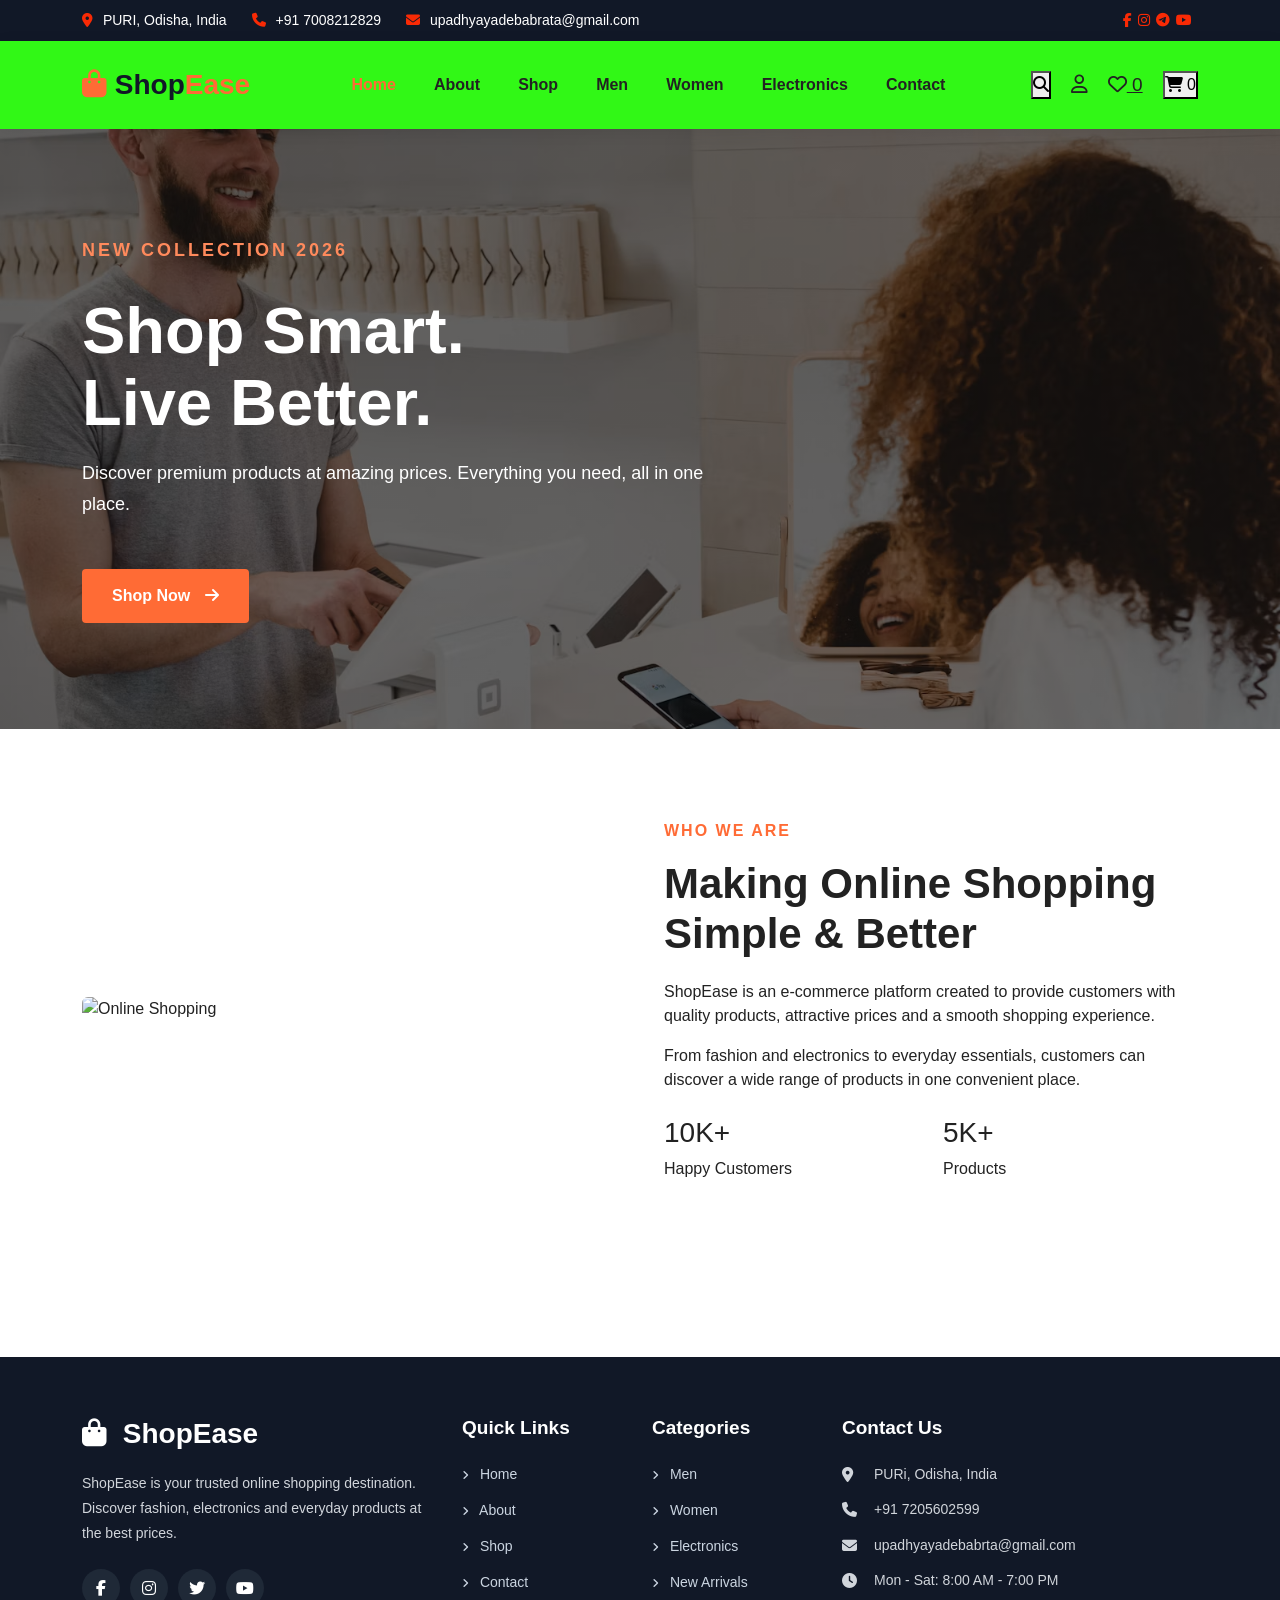
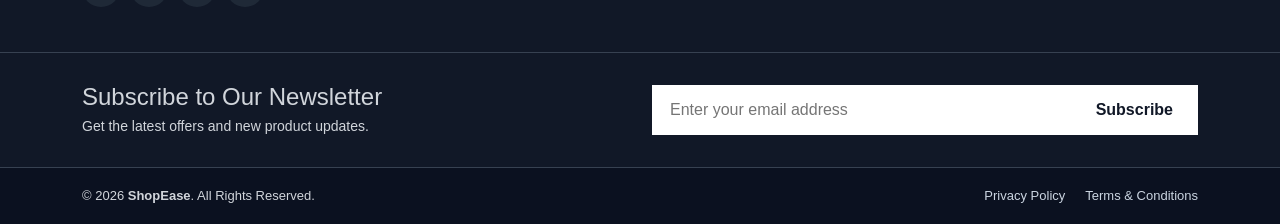
==== E-commerece about.html @ 474f57e9 "https://github.com/debabrataupadhyaya052-oss/E-commerece-Website.git" ====
<!DOCTYPE html>
<html lang="en">

<head>
    <meta charset="UTF-8">
    <meta name="viewport" content="width=device-width, initial-scale=1.0">
    <title>about - ShopEase</title>
    <link href="https://cdn.jsdelivr.net/npm/bootstrap@5.3.3/dist/css/bootstrap.min.css" rel="stylesheet">

    <link rel="stylesheet" href="https://cdnjs.cloudflare.com/ajax/libs/font-awesome/6.5.2/css/all.min.css">

    <link rel="stylesheet" href="shopease -E-commerce.css">
</head>

<body>
    <!--  -------TOP BAR ------- -->
    <div class="top-bar">
        <div class="container">

            <div class="top-content">

                <div class="top-left">

                    <span>
                        <i class="fa-solid fa-location-dot"></i>
                        PURI, Odisha, India
                    </span>

                    <span>
                        <i class="fa-solid fa-phone"></i>
                        +91 7008212829
                    </span>

                    <span>
                        <i class="fa-solid fa-envelope"></i>
                        upadhyayadebabrata@gmail.com
                    </span>

                </div>

                <div class="top-right">

                    <a href="#">
                        <i class="fa-brands fa-facebook-f"></i>
                    </a>

                    <a href="#">
                        <i class="fa-brands fa-instagram"></i>
                    </a>

                    <a href="#">
                        <i class="fa-brands fa-telegram"></i>
                    </a>

                    <a href="#">
                        <i class="fa-brands fa-youtube"></i>
                    </a>

                </div>

            </div>

        </div>
    </div>

    <!--  -------NAVIGANTION MENU------- -->
    <nav class="navbar navbar-expand-lg main-navbar">

        <div class="container">

            <!-- Logo -->

            <a class="navbar-brand logo" href="#">
                <i class="fa-solid fa-bag-shopping"></i>
                Shop<span>Ease</span>
            </a>


            <!-- Mobile Button -->

            <button class="navbar-toggler" type="button" data-bs-toggle="collapse" data-bs-target="#mainMenu">

                <span class="navbar-toggler-icon"></span>

            </button>

            <!-- Menu -->

            <div class="collapse navbar-collapse" id="mainMenu">

                <!-- Navigation -->

                <ul class="navbar-nav mx-auto">

                    <li class="nav-item">
                        <a class="nav-link active" href="home.html" target="_blank">
                            Home
                        </a>
                    </li>

                    <li class="nav-item">
                        <a class="nav-link" href="about.html" target="_blank">
                            About
                        </a>
                    </li>

                    <li class="nav-item">
                        <a class="nav-link" href="shop.html" target="_blank">
                            Shop
                        </a>
                    </li>

                    <li class="nav-item">
                        <a class="nav-link" href="men.html" target="_blank">
                            Men
                        </a>
                    </li>

                    <li class="nav-item">
                        <a class="nav-link" href="women.html" target="_blank">
                            Women
                        </a>
                    </li>

                    <li class="nav-item">
                        <a class="nav-link" href="electronics.html" target="_blank">
                            Electronics
                        </a>
                    </li>

                    <li class="nav-item">
                        <a class="nav-link" href="contact.html" target="_blank">
                            Contact
                        </a>
                    </li>

                </ul>


                <!-- Right Icons -->

                <div class="nav-icons">

                    <!-- Search -->

                    <button class="icon-btn" id="searchBtn">
                        <i class="fa-solid fa-magnifying-glass"></i>
                    </button>


                    <!-- Account -->

                    <a href="#" class="icon-btn">
                        <i class="fa-regular fa-user"></i>
                    </a>


                    <!-- Wishlist -->

                    <a href="#" class="icon-btn notification">
                        <i class="fa-regular fa-heart"></i>
                        <span id="wishlistCount">0</span>
                    </a>

                    <!-- Cart -->

                    <button class="icon-btn notification" onclick="addToCart()">

                        <i class="fa-solid fa-cart-shopping"></i>

                        <span id="cartCount">0</span>

                    </button>

                </div>

            </div>

        </div>

    </nav>

    <!---------SEARCH BOX ------- -->
    <div class="search-box" id="searchBox">

        <div class="container">

            <div class="search-wrapper">

                <input type="text" id="searchInput" placeholder="Search products...">

                <button onclick="searchProduct()">
                    <i class="fa-solid fa-magnifying-glass"></i>
                </button>

            </div>

        </div>

    </div>


    <!-- HERO -->
    <section class="hero">
        <div class="container">

            <div class="hero-content">

                <p>NEW COLLECTION 2026</p>

                <h1>
                    Shop Smart.<br>
                    Live Better.
                </h1>

                <p class="hero-text">
                    Discover premium products at amazing prices.
                    Everything you need, all in one place.
                </p>

                <a href="shop.html" class="shop-btn">
                    Shop Now
                    <i class="fa-solid fa-arrow-right"></i>
                </a>

            </div>

        </div>
    </section>

    <!--------ABOUT SEACTION---------->
    <section class="about-page">

        <div class="container">

            <div class="row align-items-center g-5">

                <div class="col-lg-6">

                    <img src="https://images.unsplash.com/photo-1556740758-90de374c12ad?auto=format&fit=crop&w=900&q=80"
                        class="img-fluid rounded" alt="Online Shopping">

                </div>


                <div class="col-lg-6">

                    <p class="section-title">
                        WHO WE ARE
                    </p>

                    <h2>
                        Making Online Shopping Simple & Better
                    </h2>

                    <p>
                        ShopEase is an e-commerce platform created
                        to provide customers with quality products,
                        attractive prices and a smooth shopping experience.
                    </p>

                    <p>
                        From fashion and electronics to everyday
                        essentials, customers can discover a wide
                        range of products in one convenient place.
                    </p>

                    <div class="row mt-4">

                        <div class="col-6">
                            <h3>10K+</h3>
                            <p>Happy Customers</p>
                        </div>

                        <div class="col-6">
                            <h3>5K+</h3>
                            <p>Products</p>
                        </div>

                    </div>

                </div>

            </div>

        </div>

    </section>

    <!--------FOOTER TAG SECTION---------->
    <footer class="shopease-footer">

        <div class="container">
            <div class="row gy-4">

                <!-- About -->
                <div class="col-lg-4 col-md-6">
                    <div class="footer-box">
                        <h3>
                            <i class="fa-solid fa-bag-shopping"></i>
                            ShopEase
                        </h3>

                        <p>
                            ShopEase is your trusted online shopping destination.
                            Discover fashion, electronics and everyday products
                            at the best prices.
                        </p>

                        <div class="footer-social">
                            <a href="#"><i class="fa-brands fa-facebook-f"></i></a>
                            <a href="#"><i class="fa-brands fa-instagram"></i></a>
                            <a href="#"><i class="fa-brands fa-twitter"></i></a>
                            <a href="#"><i class="fa-brands fa-youtube"></i></a>
                        </div>
                    </div>
                </div>

                <!-- Quick Links -->
                <div class="col-lg-2 col-md-6">
                    <div class="footer-box">
                        <h4>Quick Links</h4>

                        <ul>
                            <li>
                                <a href="index.html">
                                    <i class="fa-solid fa-angle-right"></i> Home
                                </a>
                            </li>

                            <li>
                                <a href="about.html">
                                    <i class="fa-solid fa-angle-right"></i> About
                                </a>
                            </li>

                            <li>
                                <a href="shop.html">
                                    <i class="fa-solid fa-angle-right"></i> Shop
                                </a>
                            </li>

                            <li>
                                <a href="contact.html">
                                    <i class="fa-solid fa-angle-right"></i> Contact
                                </a>
                            </li>
                        </ul>
                    </div>
                </div>

                <!-- Categories -->
                <div class="col-lg-2 col-md-6">
                    <div class="footer-box">
                        <h4>Categories</h4>

                        <ul>
                            <li>
                                <a href="men.html">
                                    <i class="fa-solid fa-angle-right"></i> Men
                                </a>
                            </li>

                            <li>
                                <a href="women.html">
                                    <i class="fa-solid fa-angle-right"></i> Women
                                </a>
                            </li>

                            <li>
                                <a href="electronics.html">
                                    <i class="fa-solid fa-angle-right"></i> Electronics
                                </a>
                            </li>

                            <li>
                                <a href="shop.html">
                                    <i class="fa-solid fa-angle-right"></i> New Arrivals
                                </a>
                            </li>
                        </ul>
                    </div>
                </div>

                <!-- Contact -->
                <div class="col-lg-4 col-md-6">
                    <div class="footer-box">
                        <h4>Contact Us</h4>

                        <div class="footer-contact">
                            <p>
                                <i class="fa-solid fa-location-dot"></i>
                                PURi, Odisha, India
                            </p>

                            <p>
                                <i class="fa-solid fa-phone"></i>
                                +91 7205602599
                            </p>

                            <p>
                                <i class="fa-solid fa-envelope"></i>
                                upadhyayadebabrta@gmail.com
                            </p>

                            <p>
                                <i class="fa-solid fa-clock"></i>
                                Mon - Sat: 8:00 AM - 7:00 PM
                            </p>
                        </div>
                    </div>
                </div>

            </div>
        </div>

        <!-- Newsletter -->
        <div class="footer-newsletter">
            <div class="container">
                <div class="row align-items-center gy-3">

                    <div class="col-lg-6">
                        <h4>Subscribe to Our Newsletter</h4>
                        <p>Get the latest offers and new product updates.</p>
                    </div>

                    <div class="col-lg-6">
                        <form id="newsletterForm" class="newsletter-form">

                            <input type="email" id="newsletterEmail" placeholder="Enter your email address" required>

                            <button type="submit">
                                Subscribe
                            </button>

                        </form>
                    </div>

                </div>
            </div>
        </div>

        <!-- Bottom Footer -->
        <div class="footer-bottom">
            <div class="container">

                <div class="row align-items-center">

                    <div class="col-md-6">
                        <p>
                            © 2026 <strong>ShopEase</strong>.
                            All Rights Reserved.
                        </p>
                    </div>

                    <div class="col-md-6">
                        <div class="footer-bottom-links">
                            <a href="#">Privacy Policy</a>
                            <a href="#">Terms & Conditions</a>
                        </div>
                    </div>

                </div>

            </div>
        </div>

    </footer>

    <!-- Bootstrap JS -->

    <script src="https://cdn.jsdelivr.net/npm/bootstrap@5.3.3/dist/js/bootstrap.bundle.min.js">
    </script>

    <!-- Custom JavaScript -->

    <script src="shopease -E-commerce.js"></script>
</body>

</html>
---- shopease -E-commerce.css ----
* {
    margin: 0;
    padding: 0;
    box-sizing: border-box;
}

body {
    font-family: Arial, sans-serif;
    color: #222;
    background: #fff;
}

/* ================= TOP BAR ================= */

.top-bar {
    background: #111827;
    color: white;
    padding: 10px 0;
    font-size: 14px;
}

.top-left {
    display: flex;
    align-items: center;
}

.top-content {
    display: flex;
    justify-content: space-between;
    align-items: center;
}

.top-content span {
    margin-right: 25px;
}

.top-right {
    display: flex;
    align-items: center;
}

.top-content i {
    color: #f92a05;
    margin-right: 6px;
}

.social i {
    margin-left: 15px;
    color: rgb(251, 250, 250);
}

.top-right a {
    color: #fff;
    text-decoration: none;
    transition: 0.3s;
}

.top-right a:hover {
    color: #002aff;
}


/* ================= NAVBAR ================= */

.main-navbar {
    background: #31f816;
    padding: 18px 0;
    box-shadow: 0 3px 15px rgba(0, 0, 0, 0.08);
    position: sticky;
    top: 0;
    z-index: 999;
}

.logo {
    font-size: 28px;
    font-weight: bold;
    color: #111827;
}

.logo i,
.logo span {
    color: #ff6b35;
}

.logo :hover {
    color: #111827;
}

.nav-link {
    color: #222 !important;
    font-weight: 600;
    margin: 0 7px;
}

.nav-link:hover,
.nav-link.active {
    color: #ff6b35 !important;
}

.navbar-nav {
    gap: 8px;
}

.nav-icons {
    display: flex;
    gap: 20px;
}

.nav-icons a {
    color: #222;
    font-size: 19px;
    position: relative;
}

.nav-icons a:hover {
    color: #ff6b35;
}

.cart-icon span {
    position: absolute;
    top: -10px;
    right: -10px;
    width: 18px;
    height: 18px;
    border-radius: 50%;
    background: #ff6b35;
    color: white;
    font-size: 10px;
    display: flex;
    justify-content: center;
    align-items: center;
}

/* ================= SEARCH ================= */

.search-box {
    display: none;
    background: #f8f9fa;
    padding: 20px 0;
    border-bottom: 1px solid #ddd;
}

.search-box.show {
    display: block;
}

.search-wrapper {
    display: flex;
    max-width: 700px;
    margin: auto;
}

.search-wrapper input {
    width: 100%;
    padding: 14px 18px;
    border: 1px solid #ddd;
    outline: none;
    font-size: 15px;
}

.search-wrapper button {
    width: 55px;
    border: none;
    background: #ff6b35;
    color: #fff;
}

.search-wrapper button:hover {
    background: #e55b2f;
}



/*================= HERO =================*/

.hero {
    min-height: 600px;
    display: flex;
    align-items: center;
    background:
        linear-gradient(rgba(0, 0, 0, 0.55),
            rgba(0, 0, 0, 0.55)),
        url("./Assets/photo frame_flg.jpg");

    background-size: cover;
    background-position: center;
}

.hero-content {
    color: white;
    max-width: 650px;
}

.hero-content>p:first-child {
    color: #ff8a5c;
    letter-spacing: 3px;
    font-weight: bold;
}

.hero h1 {
    font-size: 65px;
    font-weight: 800;
    line-height: 1.1;
    margin: 20px 0;
}

.hero-text {
    font-size: 18px;
    line-height: 1.7;
}

.shop-btn,
.dark-btn {
    display: inline-block;
    margin-top: 20px;
    padding: 14px 28px;
    text-decoration: none;
    background: #ff6b35;
    color: white;
    font-weight: bold;
    transition: 0.3s;
}

.shop-btn:hover {
    background: white;
    color: #ff6b35;
}


/* ABOUT HOME */

.about-home,
.about-page {
    padding: 90px 0;
}

.about-home h2,
.about-page h2 {
    font-size: 42px;
    font-weight: 700;
    margin-bottom: 20px;
}

.section-title {
    color: #ff6b35;
    font-weight: bold;
    letter-spacing: 2px;
}

.dark-btn {
    background: #111827;
}

.dark-btn:hover {
    background: #ff6b35;
    color: white;
}


/* PAGE BANNER */

.page-banner {
    padding: 120px 0;
    text-align: center;
    background:
        linear-gradient(rgba(0, 0, 0, 0.65),
            rgba(0, 0, 0, 0.65)),
        url("./Assets/Shop banner_flg.jpg") no-repeat;
    background-size: cover;
    background-position: center;
    color: white;
}

.page-banner h1 {
    font-size: 50px;
    font-weight: 800;
}

.page-banner p {
    color: #ddd;
}

.hero-content {
    color: #fff;
    max-width: 650px;
}

.small-title {
    color: #ff8a5c;
    font-weight: 700;
    letter-spacing: 3px;
    margin-bottom: 15px;
}

.hero h1 {
    font-size: 65px;
    font-weight: 800;
    line-height: 1.1;
    margin-bottom: 20px;
}

.hero p {
    font-size: 18px;
    line-height: 1.7;
    margin-bottom: 30px;
}

.shop-btn {
    display: inline-block;
    background: #ff6b35;
    color: #fff;
    text-decoration: none;
    padding: 15px 30px;
    font-weight: 700;
    border-radius: 4px;
    transition: 0.3s;
}

.shop-btn:hover {
    background: #fff;
    color: #ff6b35;
}

.shop-btn i {
    margin-left: 10px;
}


/* ABOUT FEATURES */

.about-features {
    background: #f6f7f9;
    padding: 70px 0;
}

.about-box {
    background: white;
    padding: 35px 25px;
    height: 100%;
    box-shadow: 0 5px 20px rgba(0, 0, 0, 0.07);
}

.about-box i {
    font-size: 40px;
    color: #ff6b35;
    margin-bottom: 20px;
}

.about-box h4 {
    margin-bottom: 12px;
}


/* SHOP */

.shop-section {
    padding: 80px 0;
}

.shop-header {
    display: flex;
    justify-content: space-between;
    align-items: end;
    margin-bottom: 35px;
}

.shop-header h2 {
    font-size: 40px;
    font-weight: 700;
}

.product-search {
    position: relative;
}

.product-search input {
    width: 280px;
    padding: 13px 40px 13px 15px;
    border: 1px solid #ddd;
    outline: none;
}

.product-search i {
    position: absolute;
    right: 15px;
    top: 15px;
}


/* CATEGORY */

.category-buttons {
    margin-bottom: 40px;
}

.category-btn {
    border: 1px solid #ddd;
    background: white;
    padding: 10px 22px;
    margin: 5px;
    cursor: pointer;
    transition: 0.3s;
}

.category-btn:hover,
.category-btn.active {
    background: #ff6b35;
    color: white;
    border-color: #ff6b35;
}


/* PRODUCT CARD */

.product-card {
    background: white;
    border: 1px solid #eee;
    transition: 0.3s;
    height: 100%;
}

.product-card:hover {
    transform: translateY(-7px);
    box-shadow: 0 10px 25px rgba(0, 0, 0, 0.12);
}

.product-image {
    height: 280px;
    position: relative;
    overflow: hidden;
}

.product-image img {
    width: 100%;
    height: 100%;
    object-fit: cover;
    transition: 0.4s;
}

.product-card:hover .product-image img {
    transform: scale(1.06);
}


/* WISHLIST */

.wishlist {
    position: absolute;
    top: 15px;
    right: 15px;
    width: 40px;
    height: 40px;
    border: none;
    border-radius: 50%;
    background: white;
    cursor: pointer;
}

.wishlist:hover {
    color: #ff6b35;
}


/* PRODUCT INFO */

.product-info {
    padding: 20px;
}

.product-info small {
    color: #ff6b35;
    font-weight: bold;
}

.product-info h4 {
    margin: 8px 0;
    font-size: 19px;
}

.price {
    font-size: 21px;
    font-weight: bold;
    margin-bottom: 15px;
}

.add-btn {
    width: 100%;
    border: none;
    background: #111827;
    color: white;
    padding: 12px;
    cursor: pointer;
    transition: 0.3s;
}

.add-btn:hover {
    background: #ff6b35;
}


/*======================= MEN'S PAGE  ========================== */

.men-banner {
    background:
        linear-gradient(rgba(0, 0, 0, 0.65),
            rgba(0, 0, 0, 0.65)),
        url("");

    background-size: cover;
    background-position: center;
}


/* MEN SHOP */

.men-shop {
    padding: 80px 0;
    background: #f8f8f8;
}


/* SIDEBAR */

.shop-sidebar {
    position: sticky;
    top: 100px;
}

.filter-box {
    background: #fff;
    padding: 25px;
    margin-bottom: 20px;
    border: 1px solid #eee;
}

.filter-box h4 {
    font-size: 19px;
    margin-bottom: 20px;
    font-weight: 700;
}

.filter-box label {
    display: block;
    margin-bottom: 14px;
    cursor: pointer;
    color: #555;
}

.filter-box input[type="checkbox"] {
    margin-right: 10px;
    accent-color: #ff6b35;
}

/* PRICE */

.price-range-text {
    font-weight: bold;
    color: #ff6b35;
}


/* SIZE */

.size-buttons {
    display: flex;
    flex-wrap: wrap;
    gap: 8px;
}

.size-buttons button {
    width: 42px;
    height: 38px;

    background: white;
    border: 1px solid #ddd;

    cursor: pointer;
}

.size-buttons button:hover {
    background: #111827;
    color: white;
}


/* SIDEBAR OFFER */

.sidebar-offer {
    background: #111827;
    color: white;
    padding: 30px;
    text-align: center;
}

.sidebar-offer i {
    font-size: 35px;
    color: #ff6b35;
    margin-bottom: 15px;
}

.sidebar-offer h4 {
    font-size: 22px;
}

.sidebar-offer p {
    color: #ddd;
    font-size: 14px;
}

.sidebar-offer button {
    border: none;
    background: #ff6b35;
    color: white;
    padding: 11px 25px;
    margin-top: 10px;
    font-weight: bold;
}


/* SHOP TOP */

.shop-top {
    display: flex;
    justify-content: space-between;
    align-items: end;
    margin-bottom: 25px;
}

.shop-top h2 {
    font-size: 38px;
    font-weight: 800;
}


/* SEARCH */

.men-search {
    position: relative;
}

.men-search input {
    width: 280px;
    padding: 13px 40px 13px 15px;
    border: 1px solid #ddd;
    outline: none;
}

.men-search i {
    position: absolute;
    right: 15px;
    top: 15px;
    color: #777;
}


/* TOOLBAR */

.product-toolbar {
    background: white;
    padding: 15px 20px;
    margin-bottom: 25px;

    display: flex;
    justify-content: space-between;
    align-items: center;

    border: 1px solid #eee;
}

.product-toolbar select {
    padding: 8px 15px;
    border: 1px solid #ddd;
    outline: none;
}


/* PRODUCT CARD */

.men-product-card {
    background: white;
    height: 100%;
    border: 1px solid #eee;
    transition: 0.3s;
}

.men-product-card:hover {
    transform: translateY(-7px);
    box-shadow: 0 12px 30px rgba(0, 0, 0, 0.12);
}


/* PRODUCT IMAGE */

.men-product-image {
    height: 300px;
    position: relative;
    overflow: hidden;
}

.men-product-image img {
    width: 100%;
    height: 100%;
    object-fit: cover;
    transition: 0.5s;
}

.men-product-card:hover .men-product-image img {
    transform: scale(1.07);
}


/* DISCOUNT */

.discount {
    position: absolute;
    left: 15px;
    top: 15px;
    background: #ff6b35;
    color: white;
    padding: 6px 10px;
    font-size: 12px;
    font-weight: bold;
}


/* HEART */

.heart-btn {
    position: absolute;
    top: 15px;
    right: 15px;
    width: 40px;
    height: 40px;
    border: none;
    border-radius: 50%;
    background: white;
    cursor: pointer;
    font-size: 17px;
}

.heart-btn:hover {
    color: #ff6b35;
}


/* PRODUCT INFO */

.men-product-info {
    padding: 20px;
}

.men-product-info small {
    color: #ff6b35;
    font-weight: bold;
}

.men-product-info h4 {
    font-size: 18px;
    margin: 8px 0;
}


/* RATING */

.rating {
    color: #f5a623;
    font-size: 14px;
}

.rating span {
    color: #999;
}


/* PRICE */

.product-price {
    font-size: 22px;
    font-weight: 800;
    margin: 12px 0;
}

.product-price del {
    font-size: 14px;
    color: #999;
    font-weight: normal;
    margin-left: 8px;
}


/* CART BUTTON */

.men-cart-btn {
    width: 100%;
    border: none;
    background: #111827;
    color: white;
    padding: 12px;
    font-weight: bold;
    cursor: pointer;
    transition: 0.3s;
}

.men-cart-btn:hover {
    background: #ff6b35;
}

/*======================= WOMEN'S PAGE  ========================== */
.women-banner {
    min-height: 320px;
    display: flex;
    align-items: center;
    justify-content: center;
    background:
        linear-gradient(rgba(0, 0, 0, .45),
            rgba(0, 0, 0, .45)),
        url("https://images.unsplash.com/photo-1594633312681-425c7b97ccd1?auto=format&fit=crop&w=1600&q=80");

    background-size: cover;
    background-position: center;

    color: white;
}

.women-banner span {
    font-size: 15px;
    letter-spacing: 3px;
    text-transform: uppercase;
}

.women-banner h1 {
    font-size: 52px;
    font-weight: 800;
    margin: 12px 0;
}

.women-banner p {
    max-width: 650px;
    margin: auto;
    font-size: 17px;
}


/* =========================================
   SHOP AREA
========================================= */

.women-shop {
    background: #fafafa;
}


/* =========================================
   SIDEBAR
========================================= */
.shop-sidebar {
    background: white;
    padding: 25px;
    border-radius: 15px;
    box-shadow: 0 8px 30px rgba(0, 0, 0, .07);
    position: sticky;
    top: 90px;
}

.filter-heading {
    display: flex;
    justify-content: space-between;
    align-items: center;
    border-bottom: 1px solid #eee;
    padding-bottom: 15px;
    margin-bottom: 20px;
}

.filter-heading h4 {
    margin: 0;
    font-size: 21px;
    font-weight: 700;
}

.filter-heading button {
    border: none;
    background: none;
    color: #d63384;
    font-weight: 600;
}


.filter-box {
    border-bottom: 1px solid #eee;
    padding-bottom: 20px;
    margin-bottom: 20px;
}

.filter-box h5 {
    font-size: 17px;
    font-weight: 700;
    margin-bottom: 15px;
}

.filter-box label {
    display: block;
    margin-bottom: 12px;
    cursor: pointer;
    color: #555;
}

.filter-box input[type="checkbox"] {
    margin-right: 8px;
    accent-color: #d63384;
}


/* PRICE */

.price-range-text {
    font-weight: 600;
    color: #555;
}

.form-range {
    accent-color: #d63384;
}


/* SIZE */

.size-buttons {
    display: flex;
    gap: 8px;
    flex-wrap: wrap;
}

.size-buttons button {
    width: 42px;
    height: 38px;
    background: white;
    border: 1px solid #ddd;
    border-radius: 6px;
    transition: .3s;
}

.size-buttons button:hover {
    background: #d63384;
    color: white;
    border-color: #d63384;
}


/* OFFER */

.sidebar-offer {
    padding: 20px;
    border-radius: 12px;
    background: #fff0f6;
    border: 1px solid #ffd1e4;
}

.sidebar-offer i {
    color: #d63384;
    font-size: 28px;
}

.sidebar-offer h5 {
    margin-top: 10px;
    font-weight: 700;
}

.sidebar-offer p {
    color: #666;
    font-size: 14px;
}

.sidebar-offer a {
    text-decoration: none;
    color: #d63384;
    font-weight: 700;
}


/* =========================================
   SEARCH + SORT
========================================= */

.shop-top {
    display: flex;
    gap: 15px;
    justify-content: space-between;
}

.women-search {
    flex: 1;
    background: white;
    border: 1px solid #e5e5e5;
    display: flex;
    align-items: center;
    padding: 0 16px;
    border-radius: 8px;
}

.women-search i {
    color: #888;
}

.women-search input {
    width: 100%;
    border: none;
    outline: none;
    padding: 14px;
}

#womenSort {
    width: 210px;
    border-radius: 8px;
}


/* =========================================
   PRODUCT CARD
========================================= */

.women-product-card {
    background: white;
    border-radius: 15px;
    overflow: hidden;
    box-shadow: 0 6px 25px rgba(0, 0, 0, .07);
    transition: .35s;
    height: 100%;
}

.women-product-card:hover {
    transform: translateY(-7px);
    box-shadow: 0 15px 35px rgba(0, 0, 0, .12);
}

/* IMAGE */

.women-product-image {
    height: 300px;
    position: relative;
    overflow: hidden;
    background: #f5f5f5;
}

.women-product-image img {
    width: 100%;
    height: 100%;
    object-fit: cover;

    transition: .5s;
}

.women-product-card:hover .women-product-image img {
    transform: scale(1.07);
}


/* DISCOUNT */

.discount {
    position: absolute;
    top: 15px;
    left: 15px;
    background: #d63384;
    color: white;
    padding: 6px 10px;
    border-radius: 5px;
    font-size: 12px;
    font-weight: 700;
    z-index: 2;
}


/* HEART */

.heart-btn {
    position: absolute;
    top: 15px;
    right: 15px;
    width: 40px;
    height: 40px;
    border: none;
    border-radius: 50%;
    background: white;
    color: #555;
    z-index: 2;
    transition: .3s;
}

.heart-btn:hover {
    color: #d63384;
    transform: scale(1.1);
}


/* PRODUCT INFO */

.women-product-info {
    padding: 20px;
}

.women-product-info small {
    color: #d63384;
    font-weight: 600;
}

.women-product-info h4 {
    font-size: 18px;
    font-weight: 700;
    margin: 7px 0;
}


/* RATING */

.rating {
    color: #f5a623;
    font-size: 14px;
    margin-bottom: 10px;
}

.rating span {
    color: #888;
    font-size: 12px;
}


/* PRICE */

.product-price {
    font-size: 21px;
    font-weight: 800;
    margin-bottom: 15px;
}

.product-price del {
    color: #999;
    font-size: 14px;
    font-weight: 400;
    margin-left: 6px;
}


/* CART BUTTON */

.women-cart-btn {
    width: 100%;
    border: none;
    border-radius: 8px;
    background: #111;
    color: white;
    padding: 12px;
    font-weight: 600;
    transition: .3s;
}

.women-cart-btn:hover {
    background: #d63384;
}


/* =========================================
  =ELECTIRONICS PAGE
========================================= */
.electronics-banner {

    min-height: 330px;
    display: flex;
    align-items: center;
    justify-content: center;
    color: white;
    background:
        linear-gradient(rgba(0, 0, 0, .55),
            rgba(0, 0, 0, .55)),
        url("https://images.unsplash.com/photo-1468495244123-6c6c332eeece?auto=format&fit=crop&w=1600&q=80");

    background-size: cover;
    background-position: center;

}


.electronics-banner span {

    font-size: 14px;
    letter-spacing: 4px;
    text-transform: uppercase;

}


.electronics-banner h1 {

    font-size: 52px;
    font-weight: 800;
    margin: 12px 0;

}


.electronics-banner p {

    max-width: 650px;
    margin: auto;
    font-size: 17px;

}


/* ==================================================
   SHOP AREA
================================================== */

.electronics-shop {

    background: #f7f8fa;

}



/* ==================================================
   SIDEBAR
================================================== */

.electronics-sidebar {

    background: white;
    padding: 25px;
    border-radius: 16px;
    box-shadow:
        0 8px 30px rgba(0, 0, 0, .07);

    position: sticky;
    top: 90px;

}


.filter-heading {

    display: flex;
    justify-content: space-between;
    align-items: center;
    padding-bottom: 15px;
    margin-bottom: 20px;
    border-bottom: 1px solid #eee;

}


.filter-heading h4 {

    margin: 0;
    font-size: 20px;
    font-weight: 700;

}


.filter-heading button {

    border: none;
    background: transparent;
    color: #0d6efd;
    font-weight: 600;

}


.filter-box {

    border-bottom: 1px solid #eee;
    padding-bottom: 20px;
    margin-bottom: 20px;

}


.filter-box h5 {

    font-size: 17px;
    font-weight: 700;
    margin-bottom: 15px;

}


.filter-box label {

    display: block;
    margin-bottom: 12px;
    color: #555;
    cursor: pointer;

}


.filter-box input[type="checkbox"] {

    margin-right: 8px;
    accent-color: #0d6efd;

}



/* ==================================================
   PRICE
================================================== */

.electronics-price-text {

    font-weight: 700;
    color: #555;

}


#electronicsPrice {

    accent-color: #0d6efd;

}



/* ==================================================
   OFFER BOX
================================================== */

.electronics-offer {

    padding: 20px;
    border-radius: 12px;
    background: #eef6ff;
    border: 1px solid #cfe5ff;

}


.electronics-offer i {

    font-size: 30px;
    color: #0d6efd;

}


.electronics-offer h5 {

    margin-top: 10px;
    font-weight: 700;

}


.electronics-offer p {

    color: #666;
    font-size: 14px;

}


.electronics-offer a {

    color: #0d6efd;
    text-decoration: none;
    font-weight: 700;

}



/* ==================================================
   SEARCH + SORT
================================================== */

.electronics-toolbar {

    display: flex;
    gap: 15px;

}


.electronics-search {

    flex: 1;
    background: white;
    border: 1px solid #ddd;
    border-radius: 9px;
    display: flex;
    align-items: center;
    padding: 0 15px;

}


.electronics-search i {

    color: #777;

}


.electronics-search input {

    width: 100%;
    border: none;
    outline: none;
    padding: 14px;

}


#electronicsSort {

    width: 220px;

}



/* ==================================================
   PRODUCT CARD
================================================== */

.electronics-card {

    height: 100%;
    overflow: hidden;
    background: white;
    border-radius: 15px;
    box-shadow:
        0 7px 25px rgba(0, 0, 0, .07);

    transition: .35s;

}


.electronics-card:hover {

    transform: translateY(-7px);
    box-shadow:
        0 15px 35px rgba(0, 0, 0, .12);

}



/* ==================================================
   PRODUCT IMAGE
================================================== */

.electronics-image {

    height: 270px;
    position: relative;
    overflow: hidden;
    background: #f3f3f3;

}


.electronics-image img {

    width: 100%;
    height: 100%;
    object-fit: cover;
    transition: .5s;

}


.electronics-card:hover .electronics-image img {

    transform: scale(1.07);

}



/* ==================================================
   DISCOUNT
================================================== */

.electronics-discount {

    position: absolute;
    top: 15px;
    left: 15px;
    z-index: 2;
    background: #0d6efd;
    color: white;
    padding: 6px 10px;
    border-radius: 5px;
    font-size: 12px;
    font-weight: 700;

}



/* ==================================================
   HEART
================================================== */

.electronics-heart {

    position: absolute;
    top: 15px;
    right: 15px;
    z-index: 2;
    width: 40px;
    height: 40px;
    border: none;
    border-radius: 50%;
    background: white;
    color: #555;
    transition: .3s;

}


.electronics-heart:hover {

    color: #0d6efd;
    transform: scale(1.1);

}



/* ==================================================
   PRODUCT INFO
================================================== */

.electronics-info {

    padding: 20px;

}


.electronics-info small {

    color: #0d6efd;
    font-weight: 600;

}


.electronics-info h4 {

    font-size: 18px;
    font-weight: 700;
    margin: 7px 0;

}



/* ==================================================
   RATING
================================================== */

.electronics-rating {

    color: #f5a623;
    font-size: 14px;
    margin-bottom: 10px;

}


.electronics-rating span {

    color: #888;
    font-size: 12px;

}



/* ==================================================
   PRICE
================================================== */

.electronics-price {

    font-size: 21px;
    font-weight: 800;
    margin-bottom: 15px;

}


.electronics-price del {

    font-size: 14px;
    color: #999;
    font-weight: 400;
    margin-left: 6px;

}



/* ==================================================
   ADD TO CART
================================================== */

.electronics-cart-btn {

    width: 100%;
    border: none;
    border-radius: 8px;
    padding: 12px;
    background: #111;
    color: white;
    font-weight: 600;
    transition: .3s;

}


.electronics-cart-btn:hover {

    background: #0d6efd;

}

/* 
/* ==================================================
   CONTACT PAGE
================================================== */
/* ==================================================
   CONTACT BANNER
================================================== */

.contact-banner {

    min-height: 330px;

    display: flex;

    align-items: center;

    justify-content: center;

    color: white;

    background:
        linear-gradient(rgba(0, 0, 0, .60),
            rgba(0, 0, 0, .60)),
        url("https://images.unsplash.com/photo-1556742049-0cfed4f6a45d?auto=format&fit=crop&w=1600&q=80");

    background-size: cover;

    background-position: center;

}


.contact-banner span {

    font-size: 14px;

    letter-spacing: 4px;

    text-transform: uppercase;

}


.contact-banner h1 {

    font-size: 52px;

    font-weight: 800;

    margin: 12px 0;

}


.contact-banner p {

    max-width: 650px;

    margin: auto;

    font-size: 17px;

}



/* ==================================================
   CONTACT INFO
================================================== */

.contact-info-section {

    background: #f7f8fa;

}


.contact-info-card {

    height: 100%;

    padding: 30px 20px;

    text-align: center;

    background: white;

    border-radius: 15px;

    box-shadow:
        0 8px 25px rgba(0, 0, 0, .06);

    transition: .3s;

}


.contact-info-card:hover {

    transform: translateY(-7px);

    box-shadow:
        0 15px 35px rgba(0, 0, 0, .10);

}


.contact-icon {

    width: 65px;

    height: 65px;

    margin: auto;

    display: flex;

    align-items: center;

    justify-content: center;

    border-radius: 50%;

    background: #eef4ff;

    color: #0d6efd;

    font-size: 24px;

}


.contact-info-card h4 {

    font-size: 18px;

    font-weight: 700;

    margin-top: 18px;

}


.contact-info-card p {

    color: #777;

    line-height: 1.7;

    margin-bottom: 0;

}



/* ==================================================
   CONTACT MAIN
================================================== */

.contact-main {

    background: white;

}


.contact-small-title {

    color: #0d6efd;

    font-weight: 700;

    font-size: 14px;

    letter-spacing: 2px;

}


.contact-content h2 {

    font-size: 43px;

    font-weight: 800;

    margin: 15px 0;

}


.contact-content h2 span {

    color: #0d6efd;

}


.contact-content>p {

    color: #666;

    line-height: 1.8;

    margin-bottom: 30px;

}



/* ==================================================
   SUPPORT ITEM
================================================== */

.support-item {

    display: flex;

    gap: 15px;

    margin-bottom: 22px;

}


.support-icon {

    min-width: 50px;

    height: 50px;

    display: flex;

    align-items: center;

    justify-content: center;

    background: #eef4ff;

    color: #0d6efd;

    border-radius: 10px;

}


.support-item h5 {

    font-weight: 700;

    margin-bottom: 5px;

}


.support-item p {

    color: #777;

    margin: 0;

    font-size: 14px;

}



/* ==================================================
   SOCIAL
================================================== */

.contact-social {

    margin-top: 30px;

}


.contact-social h5 {

    font-weight: 700;

    margin-bottom: 15px;

}


.contact-social a {

    width: 40px;

    height: 40px;

    display: inline-flex;

    align-items: center;

    justify-content: center;

    margin-right: 7px;

    border-radius: 50%;

    background: #111;

    color: white;

    text-decoration: none;

    transition: .3s;

}


.contact-social a:hover {

    background: #0d6efd;

    transform: translateY(-3px);

}



/* ==================================================
   CONTACT FORM
================================================== */

.contact-form-box {

    padding: 35px;

    background: white;

    border-radius: 18px;

    box-shadow:
        0 12px 40px rgba(0, 0, 0, .09);

    border: 1px solid #eee;

}


.form-heading h3 {

    font-size: 28px;

    font-weight: 800;

    margin-bottom: 5px;

}


.form-heading p {

    color: #777;

    margin-bottom: 25px;

}


.contact-form-box label {

    display: block;

    font-weight: 600;

    margin-bottom: 8px;

}



/* ==================================================
   INPUT
================================================== */

.input-box {

    display: flex;

    align-items: center;

    border: 1px solid #ddd;

    border-radius: 8px;

    background: white;

    padding: 0 14px;

    transition: .3s;

}


.input-box:focus-within {

    border-color: #0d6efd;

    box-shadow:
        0 0 0 3px rgba(13, 110, 253, .08);

}


.input-box i {

    color: #888;

}


.input-box input,
.input-box select,
.input-box textarea {

    width: 100%;

    border: none;

    outline: none;

    padding: 13px;

    background: transparent;

}


.textarea-box {

    align-items: flex-start;

    padding-top: 12px;

}


.textarea-box textarea {

    resize: vertical;

}



/* ==================================================
   SUBMIT BUTTON
================================================== */

.contact-submit {

    width: 100%;

    padding: 14px;

    border: none;

    border-radius: 8px;

    background: #111;

    color: white;

    font-weight: 700;

    font-size: 16px;

    transition: .3s;

}


.contact-submit:hover {

    background: #0d6efd;

    transform: translateY(-2px);

}



/* ==================================================
   SUCCESS MESSAGE
================================================== */

.contact-success {

    display: none;
    margin-top: 20px;
    padding: 15px;
    border-radius: 8px;
    background: #eaf8ef;
    color: #198754;
    font-weight: 600;

}


.contact-success i {

    margin-right: 7px;

}

/* ==================================================
   FEATURED PRODUCTS SECTION
================================================== */
/* FEATURES SECTION */
.features {
    padding: 50px 0;
    background-color: #f8f9fa;
}

/* Feature Box */
.feature-box {
    display: flex;
    align-items: center;
    gap: 15px;

    background-color: #ffffff;
    padding: 20px;
    border-radius: 10px;

    margin-bottom: 20px;

    box-shadow: 0 3px 10px rgba(0, 0, 0, 0.08);

    transition: all 0.3s ease;
}

/* Icon */
.feature-box i {
    font-size: 35px;
    color: #0d6efd;

    min-width: 45px;
    text-align: center;

    transition: transform 0.3s ease;
}

/* Heading */
.feature-box h5 {
    margin: 0 0 5px;
    font-size: 18px;
    font-weight: 600;
}

/* Paragraph */
.feature-box p {
    margin: 0;
    color: #777;
    font-size: 14px;
}

/* Hover Effect */
.feature-box:hover {
    transform: translateY(-8px);
    box-shadow: 0 8px 20px rgba(0, 0, 0, 0.15);
}

/* Icon Hover */
.feature-box:hover i {
    transform: scale(1.2);
}

/* ==================================================
   FOOTER TAG SECTION
================================================== */
.shopease-footer {
    background: #111827;
    color: #d1d5db;
    margin-top: 70px;
}

/* Footer Main */

.shopease-footer .container {
    padding-top: 60px;
    padding-bottom: 45px;
}

.footer-box h3 {
    color: #ffffff;
    font-size: 28px;
    font-weight: 700;
    margin-bottom: 20px;
}

.footer-box h3 i {
    margin-right: 8px;
}

.footer-box h4 {
    color: #ffffff;
    font-size: 19px;
    font-weight: 600;
    margin-bottom: 22px;
}

.footer-box p {
    font-size: 14px;
    line-height: 1.8;
    margin-bottom: 10px;
}

/* Footer Links */

.footer-box ul {
    padding: 0;
    margin: 0;
    list-style: none;
}

.footer-box ul li {
    margin-bottom: 12px;
}

.footer-box ul li a {
    color: #cbd5e1;
    text-decoration: none;
    font-size: 14px;
    transition: 0.3s;
}

.footer-box ul li a i {
    margin-right: 7px;
    font-size: 11px;
}

.footer-box ul li a:hover {
    color: #ffffff;
    padding-left: 5px;
}

/* Social Icons */

.footer-social {
    display: flex;
    gap: 10px;
    margin-top: 22px;
}

.footer-social a {
    width: 38px;
    height: 38px;
    border-radius: 50%;
    background: #1f2937;
    color: #ffffff;
    display: flex;
    align-items: center;
    justify-content: center;
    text-decoration: none;
    transition: 0.3s;
}

.footer-social a:hover {
    background: #ffffff;
    color: lab(31.78% 78.08 -105.92);
    transform: translateY(-4px);
}

/* Contact */

.footer-contact p {
    display: flex;
    align-items: center;
    gap: 12px;
}

.footer-contact p i {
    width: 20px;
    font-size: 15px;
}

/* Newsletter */

.footer-newsletter {
    border-top: 1px solid #374151;
    border-bottom: 1px solid #374151;
}

.footer-newsletter .container {
    padding-top: 30px;
    padding-bottom: 30px;
}

.footer-newsletter h4 {
    margin-bottom: 5px;
}

.footer-newsletter p {
    margin: 0;
    font-size: 14px;
}

.newsletter-form {
    display: flex;
    max-width: 550px;
    margin-left: auto;
}

.newsletter-form input {
    width: 100%;
    padding: 13px 18px;
    border: none;
    outline: none;
    background: #ffffff;
    color: #111827;
}

.newsletter-form button {
    border: none;
    padding: 13px 25px;
    background: #ffffff;
    color: #111827;
    font-weight: 600;
    cursor: pointer;
    transition: 0.3s;
}

.newsletter-form button:hover {
    background: #e5e7eb;
}

/* Bottom */

.footer-bottom {
    background: #0b1120;
}

.footer-bottom .container {
    padding-top: 18px;
    padding-bottom: 18px;
}

.footer-bottom p {
    margin: 0;
    font-size: 13px;
}

.footer-bottom-links {
    display: flex;
    justify-content: flex-end;
    gap: 20px;
}

.footer-bottom-links a {
    color: #cbd5e1;
    font-size: 13px;
    text-decoration: none;
}

.footer-bottom-links a:hover {
    color: #ffffff;
}
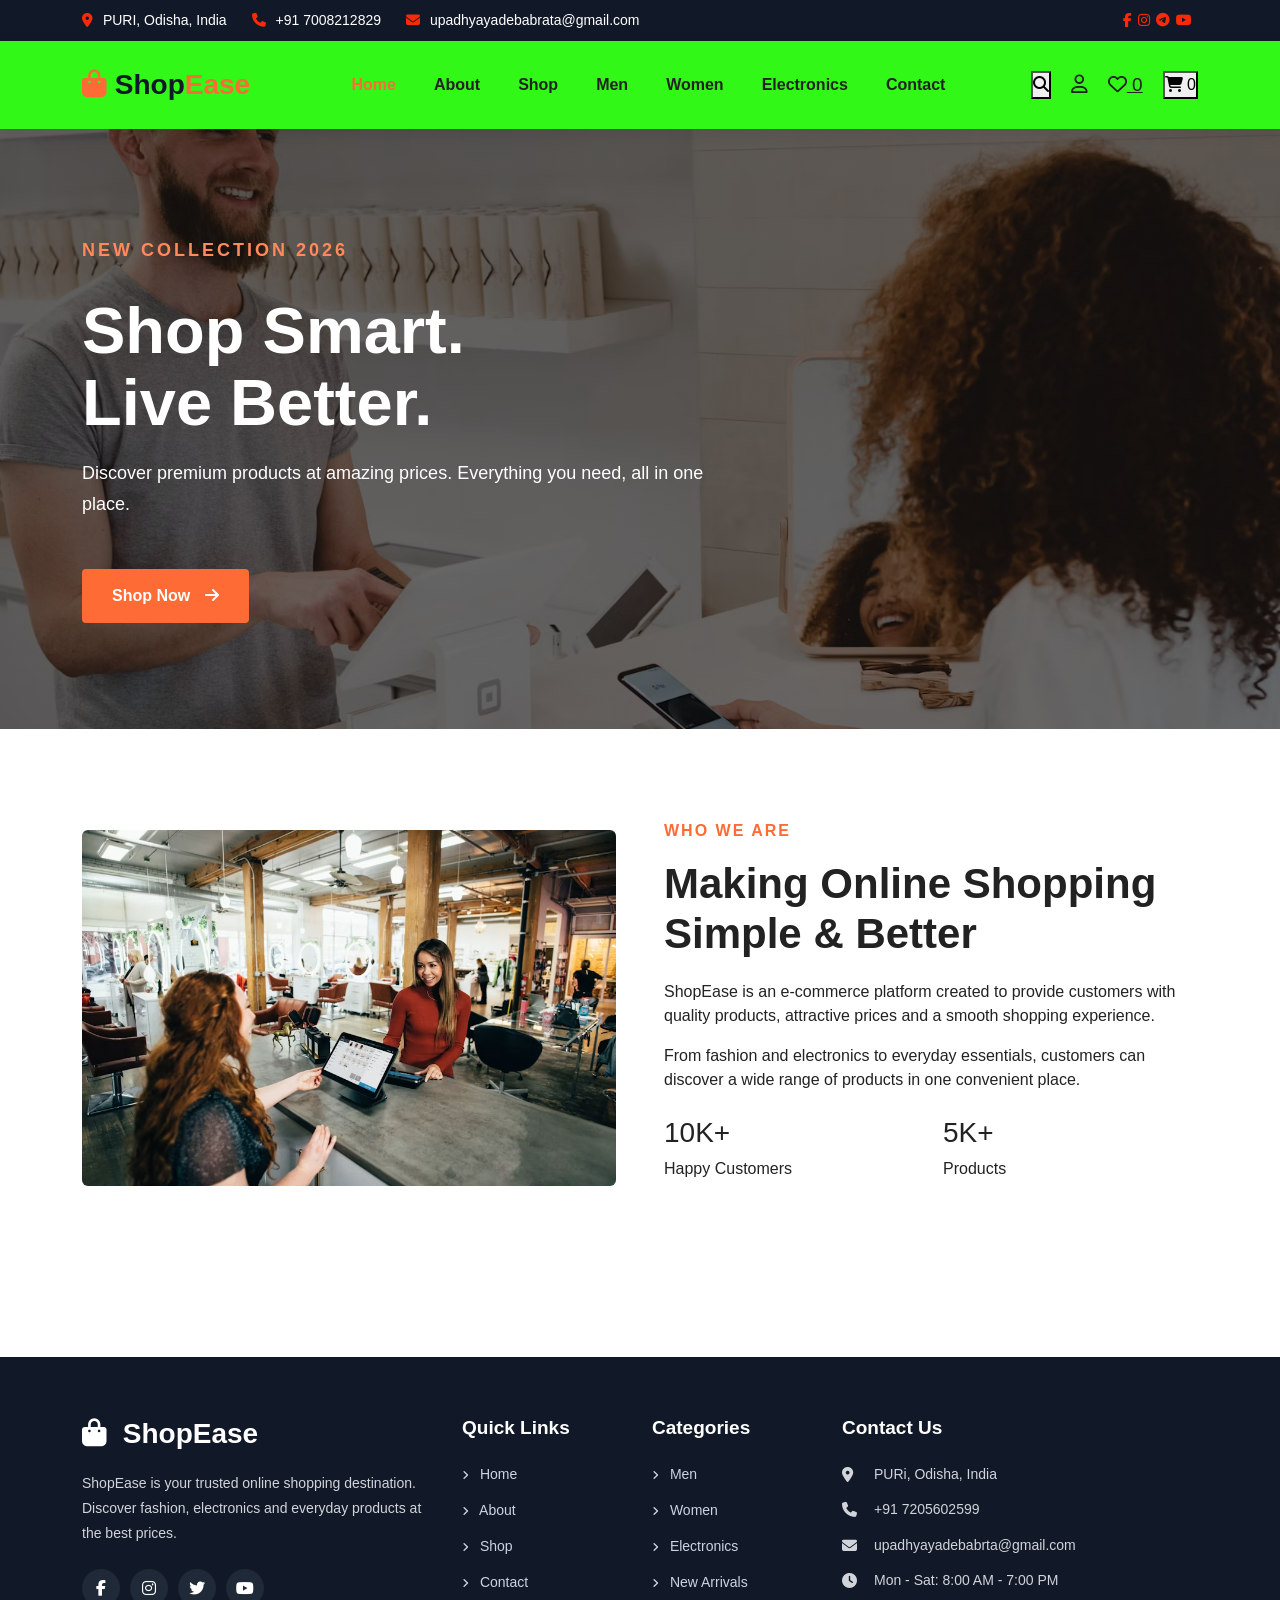
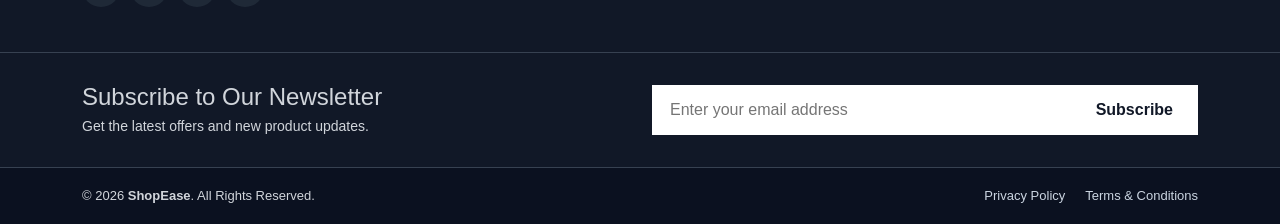
==== commit 6fc635b1: "Add files via upload" ====
--- a/E-commerece about.html
+++ b/E-commerece about.html
@@ -1,480 +1,477 @@
-<!DOCTYPE html>
-<html lang="en">
-
-<head>
-    <meta charset="UTF-8">
-    <meta name="viewport" content="width=device-width, initial-scale=1.0">
-    <title>about - ShopEase</title>
-    <link href="https://cdn.jsdelivr.net/npm/bootstrap@5.3.3/dist/css/bootstrap.min.css" rel="stylesheet">
-
-    <link rel="stylesheet" href="https://cdnjs.cloudflare.com/ajax/libs/font-awesome/6.5.2/css/all.min.css">
-
-    <link rel="stylesheet" href="shopease -E-commerce.css">
-</head>
-
-<body>
-    <!--  -------TOP BAR ------- -->
-    <div class="top-bar">
-        <div class="container">
-
-            <div class="top-content">
-
-                <div class="top-left">
-
-                    <span>
-                        <i class="fa-solid fa-location-dot"></i>
-                        PURI, Odisha, India
-                    </span>
-
-                    <span>
-                        <i class="fa-solid fa-phone"></i>
-                        +91 7008212829
-                    </span>
-
-                    <span>
-                        <i class="fa-solid fa-envelope"></i>
-                        upadhyayadebabrata@gmail.com
-                    </span>
-
-                </div>
-
-                <div class="top-right">
-
-                    <a href="#">
-                        <i class="fa-brands fa-facebook-f"></i>
-                    </a>
-
-                    <a href="#">
-                        <i class="fa-brands fa-instagram"></i>
-                    </a>
-
-                    <a href="#">
-                        <i class="fa-brands fa-telegram"></i>
-                    </a>
-
-                    <a href="#">
-                        <i class="fa-brands fa-youtube"></i>
-                    </a>
-
-                </div>
-
-            </div>
-
-        </div>
-    </div>
-
-    <!--  -------NAVIGANTION MENU------- -->
-    <nav class="navbar navbar-expand-lg main-navbar">
-
-        <div class="container">
-
-            <!-- Logo -->
-
-            <a class="navbar-brand logo" href="#">
-                <i class="fa-solid fa-bag-shopping"></i>
-                Shop<span>Ease</span>
-            </a>
-
-
-            <!-- Mobile Button -->
-
-            <button class="navbar-toggler" type="button" data-bs-toggle="collapse" data-bs-target="#mainMenu">
-
-                <span class="navbar-toggler-icon"></span>
-
-            </button>
-
-            <!-- Menu -->
-
-            <div class="collapse navbar-collapse" id="mainMenu">
-
-                <!-- Navigation -->
-
-                <ul class="navbar-nav mx-auto">
-
-                    <li class="nav-item">
-                        <a class="nav-link active" href="home.html" target="_blank">
-                            Home
-                        </a>
-                    </li>
-
-                    <li class="nav-item">
-                        <a class="nav-link" href="about.html" target="_blank">
-                            About
-                        </a>
-                    </li>
-
-                    <li class="nav-item">
-                        <a class="nav-link" href="shop.html" target="_blank">
-                            Shop
-                        </a>
-                    </li>
-
-                    <li class="nav-item">
-                        <a class="nav-link" href="men.html" target="_blank">
-                            Men
-                        </a>
-                    </li>
-
-                    <li class="nav-item">
-                        <a class="nav-link" href="women.html" target="_blank">
-                            Women
-                        </a>
-                    </li>
-
-                    <li class="nav-item">
-                        <a class="nav-link" href="electronics.html" target="_blank">
-                            Electronics
-                        </a>
-                    </li>
-
-                    <li class="nav-item">
-                        <a class="nav-link" href="contact.html" target="_blank">
-                            Contact
-                        </a>
-                    </li>
-
-                </ul>
-
-
-                <!-- Right Icons -->
-
-                <div class="nav-icons">
-
-                    <!-- Search -->
-
-                    <button class="icon-btn" id="searchBtn">
-                        <i class="fa-solid fa-magnifying-glass"></i>
-                    </button>
-
-
-                    <!-- Account -->
-
-                    <a href="#" class="icon-btn">
-                        <i class="fa-regular fa-user"></i>
-                    </a>
-
-
-                    <!-- Wishlist -->
-
-                    <a href="#" class="icon-btn notification">
-                        <i class="fa-regular fa-heart"></i>
-                        <span id="wishlistCount">0</span>
-                    </a>
-
-                    <!-- Cart -->
-
-                    <button class="icon-btn notification" onclick="addToCart()">
-
-                        <i class="fa-solid fa-cart-shopping"></i>
-
-                        <span id="cartCount">0</span>
-
-                    </button>
-
-                </div>
-
-            </div>
-
-        </div>
-
-    </nav>
-
-    <!---------SEARCH BOX ------- -->
-    <div class="search-box" id="searchBox">
-
-        <div class="container">
-
-            <div class="search-wrapper">
-
-                <input type="text" id="searchInput" placeholder="Search products...">
-
-                <button onclick="searchProduct()">
-                    <i class="fa-solid fa-magnifying-glass"></i>
-                </button>
-
-            </div>
-
-        </div>
-
-    </div>
-
-
-    <!-- HERO -->
-    <section class="hero">
-        <div class="container">
-
-            <div class="hero-content">
-
-                <p>NEW COLLECTION 2026</p>
-
-                <h1>
-                    Shop Smart.<br>
-                    Live Better.
-                </h1>
-
-                <p class="hero-text">
-                    Discover premium products at amazing prices.
-                    Everything you need, all in one place.
-                </p>
-
-                <a href="shop.html" class="shop-btn">
-                    Shop Now
-                    <i class="fa-solid fa-arrow-right"></i>
-                </a>
-
-            </div>
-
-        </div>
-    </section>
-
-    <!--------ABOUT SEACTION---------->
-    <section class="about-page">
-
-        <div class="container">
-
-            <div class="row align-items-center g-5">
-
-                <div class="col-lg-6">
-
-                    <img src="https://images.unsplash.com/photo-1556740758-90de374c12ad?auto=format&fit=crop&w=900&q=80"
-                        class="img-fluid rounded" alt="Online Shopping">
-
-                </div>
-
-
-                <div class="col-lg-6">
-
-                    <p class="section-title">
-                        WHO WE ARE
-                    </p>
-
-                    <h2>
-                        Making Online Shopping Simple & Better
-                    </h2>
-
-                    <p>
-                        ShopEase is an e-commerce platform created
-                        to provide customers with quality products,
-                        attractive prices and a smooth shopping experience.
-                    </p>
-
-                    <p>
-                        From fashion and electronics to everyday
-                        essentials, customers can discover a wide
-                        range of products in one convenient place.
-                    </p>
-
-                    <div class="row mt-4">
-
-                        <div class="col-6">
-                            <h3>10K+</h3>
-                            <p>Happy Customers</p>
-                        </div>
-
-                        <div class="col-6">
-                            <h3>5K+</h3>
-                            <p>Products</p>
-                        </div>
-
-                    </div>
-
-                </div>
-
-            </div>
-
-        </div>
-
-    </section>
-
-    <!--------FOOTER TAG SECTION---------->
-    <footer class="shopease-footer">
-
-        <div class="container">
-            <div class="row gy-4">
-
-                <!-- About -->
-                <div class="col-lg-4 col-md-6">
-                    <div class="footer-box">
-                        <h3>
-                            <i class="fa-solid fa-bag-shopping"></i>
-                            ShopEase
-                        </h3>
-
-                        <p>
-                            ShopEase is your trusted online shopping destination.
-                            Discover fashion, electronics and everyday products
-                            at the best prices.
-                        </p>
-
-                        <div class="footer-social">
-                            <a href="#"><i class="fa-brands fa-facebook-f"></i></a>
-                            <a href="#"><i class="fa-brands fa-instagram"></i></a>
-                            <a href="#"><i class="fa-brands fa-twitter"></i></a>
-                            <a href="#"><i class="fa-brands fa-youtube"></i></a>
-                        </div>
-                    </div>
-                </div>
-
-                <!-- Quick Links -->
-                <div class="col-lg-2 col-md-6">
-                    <div class="footer-box">
-                        <h4>Quick Links</h4>
-
-                        <ul>
-                            <li>
-                                <a href="index.html">
-                                    <i class="fa-solid fa-angle-right"></i> Home
-                                </a>
-                            </li>
-
-                            <li>
-                                <a href="about.html">
-                                    <i class="fa-solid fa-angle-right"></i> About
-                                </a>
-                            </li>
-
-                            <li>
-                                <a href="shop.html">
-                                    <i class="fa-solid fa-angle-right"></i> Shop
-                                </a>
-                            </li>
-
-                            <li>
-                                <a href="contact.html">
-                                    <i class="fa-solid fa-angle-right"></i> Contact
-                                </a>
-                            </li>
-                        </ul>
-                    </div>
-                </div>
-
-                <!-- Categories -->
-                <div class="col-lg-2 col-md-6">
-                    <div class="footer-box">
-                        <h4>Categories</h4>
-
-                        <ul>
-                            <li>
-                                <a href="men.html">
-                                    <i class="fa-solid fa-angle-right"></i> Men
-                                </a>
-                            </li>
-
-                            <li>
-                                <a href="women.html">
-                                    <i class="fa-solid fa-angle-right"></i> Women
-                                </a>
-                            </li>
-
-                            <li>
-                                <a href="electronics.html">
-                                    <i class="fa-solid fa-angle-right"></i> Electronics
-                                </a>
-                            </li>
-
-                            <li>
-                                <a href="shop.html">
-                                    <i class="fa-solid fa-angle-right"></i> New Arrivals
-                                </a>
-                            </li>
-                        </ul>
-                    </div>
-                </div>
-
-                <!-- Contact -->
-                <div class="col-lg-4 col-md-6">
-                    <div class="footer-box">
-                        <h4>Contact Us</h4>
-
-                        <div class="footer-contact">
-                            <p>
-                                <i class="fa-solid fa-location-dot"></i>
-                                PURi, Odisha, India
-                            </p>
-
-                            <p>
-                                <i class="fa-solid fa-phone"></i>
-                                +91 7205602599
-                            </p>
-
-                            <p>
-                                <i class="fa-solid fa-envelope"></i>
-                                upadhyayadebabrta@gmail.com
-                            </p>
-
-                            <p>
-                                <i class="fa-solid fa-clock"></i>
-                                Mon - Sat: 8:00 AM - 7:00 PM
-                            </p>
-                        </div>
-                    </div>
-                </div>
-
-            </div>
-        </div>
-
-        <!-- Newsletter -->
-        <div class="footer-newsletter">
-            <div class="container">
-                <div class="row align-items-center gy-3">
-
-                    <div class="col-lg-6">
-                        <h4>Subscribe to Our Newsletter</h4>
-                        <p>Get the latest offers and new product updates.</p>
-                    </div>
-
-                    <div class="col-lg-6">
-                        <form id="newsletterForm" class="newsletter-form">
-
-                            <input type="email" id="newsletterEmail" placeholder="Enter your email address" required>
-
-                            <button type="submit">
-                                Subscribe
-                            </button>
-
-                        </form>
-                    </div>
-
-                </div>
-            </div>
-        </div>
-
-        <!-- Bottom Footer -->
-        <div class="footer-bottom">
-            <div class="container">
-
-                <div class="row align-items-center">
-
-                    <div class="col-md-6">
-                        <p>
-                            © 2026 <strong>ShopEase</strong>.
-                            All Rights Reserved.
-                        </p>
-                    </div>
-
-                    <div class="col-md-6">
-                        <div class="footer-bottom-links">
-                            <a href="#">Privacy Policy</a>
-                            <a href="#">Terms & Conditions</a>
-                        </div>
-                    </div>
-
-                </div>
-
-            </div>
-        </div>
-
-    </footer>
-
-    <!-- Bootstrap JS -->
-
-    <script src="https://cdn.jsdelivr.net/npm/bootstrap@5.3.3/dist/js/bootstrap.bundle.min.js">
-    </script>
-
-    <!-- Custom JavaScript -->
-
-    <script src="shopease -E-commerce.js"></script>
-</body>
-
+<!DOCTYPE html>
+<html lang="en">
+
+<head>
+    <meta charset="UTF-8">
+    <meta name="viewport" content="width=device-width, initial-scale=1.0">
+    <title>about - ShopEase</title>
+    <link href="https://cdn.jsdelivr.net/npm/bootstrap@5.3.3/dist/css/bootstrap.min.css" rel="stylesheet">
+
+    <link rel="stylesheet" href="https://cdnjs.cloudflare.com/ajax/libs/font-awesome/6.5.2/css/all.min.css">
+
+    <link rel="stylesheet" href="shopease -E-commerce.css">
+</head>
+
+<body>
+    <!--  -------TOP BAR ------- -->
+    <div class="top-bar">
+        <div class="container">
+
+            <div class="top-content">
+
+                <div class="top-left">
+
+                    <span>
+                        <i class="fa-solid fa-location-dot"></i>
+                        PURI, Odisha, India
+                    </span>
+
+                    <span>
+                        <i class="fa-solid fa-phone"></i>
+                        +91 7008212829
+                    </span>
+
+                    <span>
+                        <i class="fa-solid fa-envelope"></i>
+                        upadhyayadebabrata@gmail.com
+                    </span>
+
+                </div>
+
+                <div class="top-right">
+
+                    <a href="#">
+                        <i class="fa-brands fa-facebook-f"></i>
+                    </a>
+
+                    <a href="#">
+                        <i class="fa-brands fa-instagram"></i>
+                    </a>
+
+                    <a href="#">
+                        <i class="fa-brands fa-telegram"></i>
+                    </a>
+
+                    <a href="#">
+                        <i class="fa-brands fa-youtube"></i>
+                    </a>
+
+                </div>
+
+            </div>
+
+        </div>
+    </div>
+
+    <!--  -------NAVIGANTION MENU------- -->
+    <nav class="navbar navbar-expand-lg main-navbar">
+
+        <div class="container">
+
+            <!-- Logo -->
+
+            <a class="navbar-brand logo" href="#">
+                <i class="fa-solid fa-bag-shopping"></i>
+                Shop<span>Ease</span>
+            </a>
+
+
+            <!-- Mobile Button -->
+
+            <button class="navbar-toggler" type="button" data-bs-toggle="collapse" data-bs-target="#mainMenu">
+
+                <span class="navbar-toggler-icon"></span>
+
+            </button>
+
+            <!-- Menu -->
+
+            <div class="collapse navbar-collapse" id="mainMenu">
+
+                <!-- Navigation -->
+
+                <ul class="navbar-nav mx-auto">
+
+                    <li class="nav-item">
+                        <a class="nav-link active" href="home.html" target="_blank">
+                            Home
+                        </a>
+                    </li>
+
+                    <li class="nav-item">
+                        <a class="nav-link" href="about.html" target="_blank">
+                            About
+                        </a>
+                    </li>
+
+                    <li class="nav-item">
+                        <a class="nav-link" href="shop.html" target="_blank">
+                            Shop
+                        </a>
+                    </li>
+
+                    <li class="nav-item">
+                        <a class="nav-link" href="men.html" target="_blank">
+                            Men
+                        </a>
+                    </li>
+
+                    <li class="nav-item">
+                        <a class="nav-link" href="women.html" target="_blank">
+                            Women
+                        </a>
+                    </li>
+
+                    <li class="nav-item">
+                        <a class="nav-link" href="electronics.html" target="_blank">
+                            Electronics
+                        </a>
+                    </li>
+
+                    <li class="nav-item">
+                        <a class="nav-link" href="contact.html" target="_blank">
+                            Contact
+                        </a>
+                    </li>
+
+                </ul>
+
+
+                <!-- Right Icons -->
+
+                <div class="nav-icons">
+
+                    <!-- Search -->
+
+                    <button class="icon-btn" id="searchBtn">
+                        <i class="fa-solid fa-magnifying-glass"></i>
+                    </button>
+
+
+                    <!-- Account -->
+
+                    <a href="#" class="icon-btn">
+                        <i class="fa-regular fa-user"></i>
+                    </a>
+
+
+                    <!-- Wishlist -->
+
+                    <a href="#" class="icon-btn notification">
+                        <i class="fa-regular fa-heart"></i>
+                        <span id="wishlistCount">0</span>
+                    </a>
+
+                    <!-- Cart -->
+
+                    <button class="icon-btn notification" onclick="addToCart()">
+
+                        <i class="fa-solid fa-cart-shopping"></i>
+
+                        <span id="cartCount">0</span>
+
+                    </button>
+
+                </div>
+
+            </div>
+
+        </div>
+
+    </nav>
+
+    <!---------SEARCH BOX ------- -->
+    <div class="search-box" id="searchBox">
+
+        <div class="container">
+
+            <div class="search-wrapper">
+
+                <input type="text" id="searchInput" placeholder="Search products...">
+
+                <button onclick="searchProduct()">
+                    <i class="fa-solid fa-magnifying-glass"></i>
+                </button>
+
+            </div>
+
+        </div>
+
+    </div>
+
+
+    <!-- HERO -->
+    <section class="hero">
+        <div class="container">
+
+            <div class="hero-content">
+
+                <p>NEW COLLECTION 2026</p>
+
+                <h1>
+                    Shop Smart.<br>
+                    Live Better.
+                </h1>
+
+                <p class="hero-text">
+                    Discover premium products at amazing prices.
+                    Everything you need, all in one place.
+                </p>
+
+                <a href="shop.html" class="shop-btn">
+                    Shop Now
+                    <i class="fa-solid fa-arrow-right"></i>
+                </a>
+
+            </div>
+
+        </div>
+    </section>
+
+      <!--------ABOUT SEACTION---------->
+    <section class="about-page">
+
+        <div class="container">
+
+            <div class="row align-items-center g-5">
+
+                <div class="col-lg-6">
+
+                    <img src="./Assets/about fram_flg.jpg" class="img-fluid rounded" alt="Online Shopping">
+
+                </div>
+                <div class="col-lg-6">
+
+                    <p class="section-title">
+                        WHO WE ARE
+                    </p>
+
+                    <h2>
+                        Making Online Shopping Simple & Better
+                    </h2>
+
+                    <p>
+                        ShopEase is an e-commerce platform created
+                        to provide customers with quality products,
+                        attractive prices and a smooth shopping experience.
+                    </p>
+
+                    <p>
+                        From fashion and electronics to everyday
+                        essentials, customers can discover a wide
+                        range of products in one convenient place.
+                    </p>
+
+                    <div class="row mt-4">
+
+                        <div class="col-6">
+                            <h3>10K+</h3>
+                            <p>Happy Customers</p>
+                        </div>
+
+                        <div class="col-6">
+                            <h3>5K+</h3>
+                            <p>Products</p>
+                        </div>
+
+                    </div>
+
+                </div>
+
+            </div>
+
+        </div>
+
+    </section>
+
+    <!--------FOOTER TAG SECTION---------->
+    <footer class="shopease-footer">
+
+        <div class="container">
+            <div class="row gy-4">
+
+                <!-- About -->
+                <div class="col-lg-4 col-md-6">
+                    <div class="footer-box">
+                        <h3>
+                            <i class="fa-solid fa-bag-shopping"></i>
+                            ShopEase
+                        </h3>
+
+                        <p>
+                            ShopEase is your trusted online shopping destination.
+                            Discover fashion, electronics and everyday products
+                            at the best prices.
+                        </p>
+
+                        <div class="footer-social">
+                            <a href="#"><i class="fa-brands fa-facebook-f"></i></a>
+                            <a href="#"><i class="fa-brands fa-instagram"></i></a>
+                            <a href="#"><i class="fa-brands fa-twitter"></i></a>
+                            <a href="#"><i class="fa-brands fa-youtube"></i></a>
+                        </div>
+                    </div>
+                </div>
+
+                <!-- Quick Links -->
+                <div class="col-lg-2 col-md-6">
+                    <div class="footer-box">
+                        <h4>Quick Links</h4>
+
+                        <ul>
+                            <li>
+                                <a href="index.html">
+                                    <i class="fa-solid fa-angle-right"></i> Home
+                                </a>
+                            </li>
+
+                            <li>
+                                <a href="about.html">
+                                    <i class="fa-solid fa-angle-right"></i> About
+                                </a>
+                            </li>
+
+                            <li>
+                                <a href="shop.html">
+                                    <i class="fa-solid fa-angle-right"></i> Shop
+                                </a>
+                            </li>
+
+                            <li>
+                                <a href="contact.html">
+                                    <i class="fa-solid fa-angle-right"></i> Contact
+                                </a>
+                            </li>
+                        </ul>
+                    </div>
+                </div>
+
+                <!-- Categories -->
+                <div class="col-lg-2 col-md-6">
+                    <div class="footer-box">
+                        <h4>Categories</h4>
+
+                        <ul>
+                            <li>
+                                <a href="men.html">
+                                    <i class="fa-solid fa-angle-right"></i> Men
+                                </a>
+                            </li>
+
+                            <li>
+                                <a href="women.html">
+                                    <i class="fa-solid fa-angle-right"></i> Women
+                                </a>
+                            </li>
+
+                            <li>
+                                <a href="electronics.html">
+                                    <i class="fa-solid fa-angle-right"></i> Electronics
+                                </a>
+                            </li>
+
+                            <li>
+                                <a href="shop.html">
+                                    <i class="fa-solid fa-angle-right"></i> New Arrivals
+                                </a>
+                            </li>
+                        </ul>
+                    </div>
+                </div>
+
+                <!-- Contact -->
+                <div class="col-lg-4 col-md-6">
+                    <div class="footer-box">
+                        <h4>Contact Us</h4>
+
+                        <div class="footer-contact">
+                            <p>
+                                <i class="fa-solid fa-location-dot"></i>
+                                PURi, Odisha, India
+                            </p>
+
+                            <p>
+                                <i class="fa-solid fa-phone"></i>
+                                +91 7205602599
+                            </p>
+
+                            <p>
+                                <i class="fa-solid fa-envelope"></i>
+                                upadhyayadebabrta@gmail.com
+                            </p>
+
+                            <p>
+                                <i class="fa-solid fa-clock"></i>
+                                Mon - Sat: 8:00 AM - 7:00 PM
+                            </p>
+                        </div>
+                    </div>
+                </div>
+
+            </div>
+        </div>
+
+        <!-- Newsletter -->
+        <div class="footer-newsletter">
+            <div class="container">
+                <div class="row align-items-center gy-3">
+
+                    <div class="col-lg-6">
+                        <h4>Subscribe to Our Newsletter</h4>
+                        <p>Get the latest offers and new product updates.</p>
+                    </div>
+
+                    <div class="col-lg-6">
+                        <form id="newsletterForm" class="newsletter-form">
+
+                            <input type="email" id="newsletterEmail" placeholder="Enter your email address" required>
+
+                            <button type="submit">
+                                Subscribe
+                            </button>
+
+                        </form>
+                    </div>
+
+                </div>
+            </div>
+        </div>
+
+        <!-- Bottom Footer -->
+        <div class="footer-bottom">
+            <div class="container">
+
+                <div class="row align-items-center">
+
+                    <div class="col-md-6">
+                        <p>
+                            © 2026 <strong>ShopEase</strong>.
+                            All Rights Reserved.
+                        </p>
+                    </div>
+
+                    <div class="col-md-6">
+                        <div class="footer-bottom-links">
+                            <a href="#">Privacy Policy</a>
+                            <a href="#">Terms & Conditions</a>
+                        </div>
+                    </div>
+
+                </div>
+
+            </div>
+        </div>
+
+    </footer>
+
+    <!-- Bootstrap JS -->
+
+    <script src="https://cdn.jsdelivr.net/npm/bootstrap@5.3.3/dist/js/bootstrap.bundle.min.js">
+    </script>
+
+    <!-- Custom JavaScript -->
+
+    <script src="shopease -E-commerce.js"></script>
+</body>
+
 </html>
